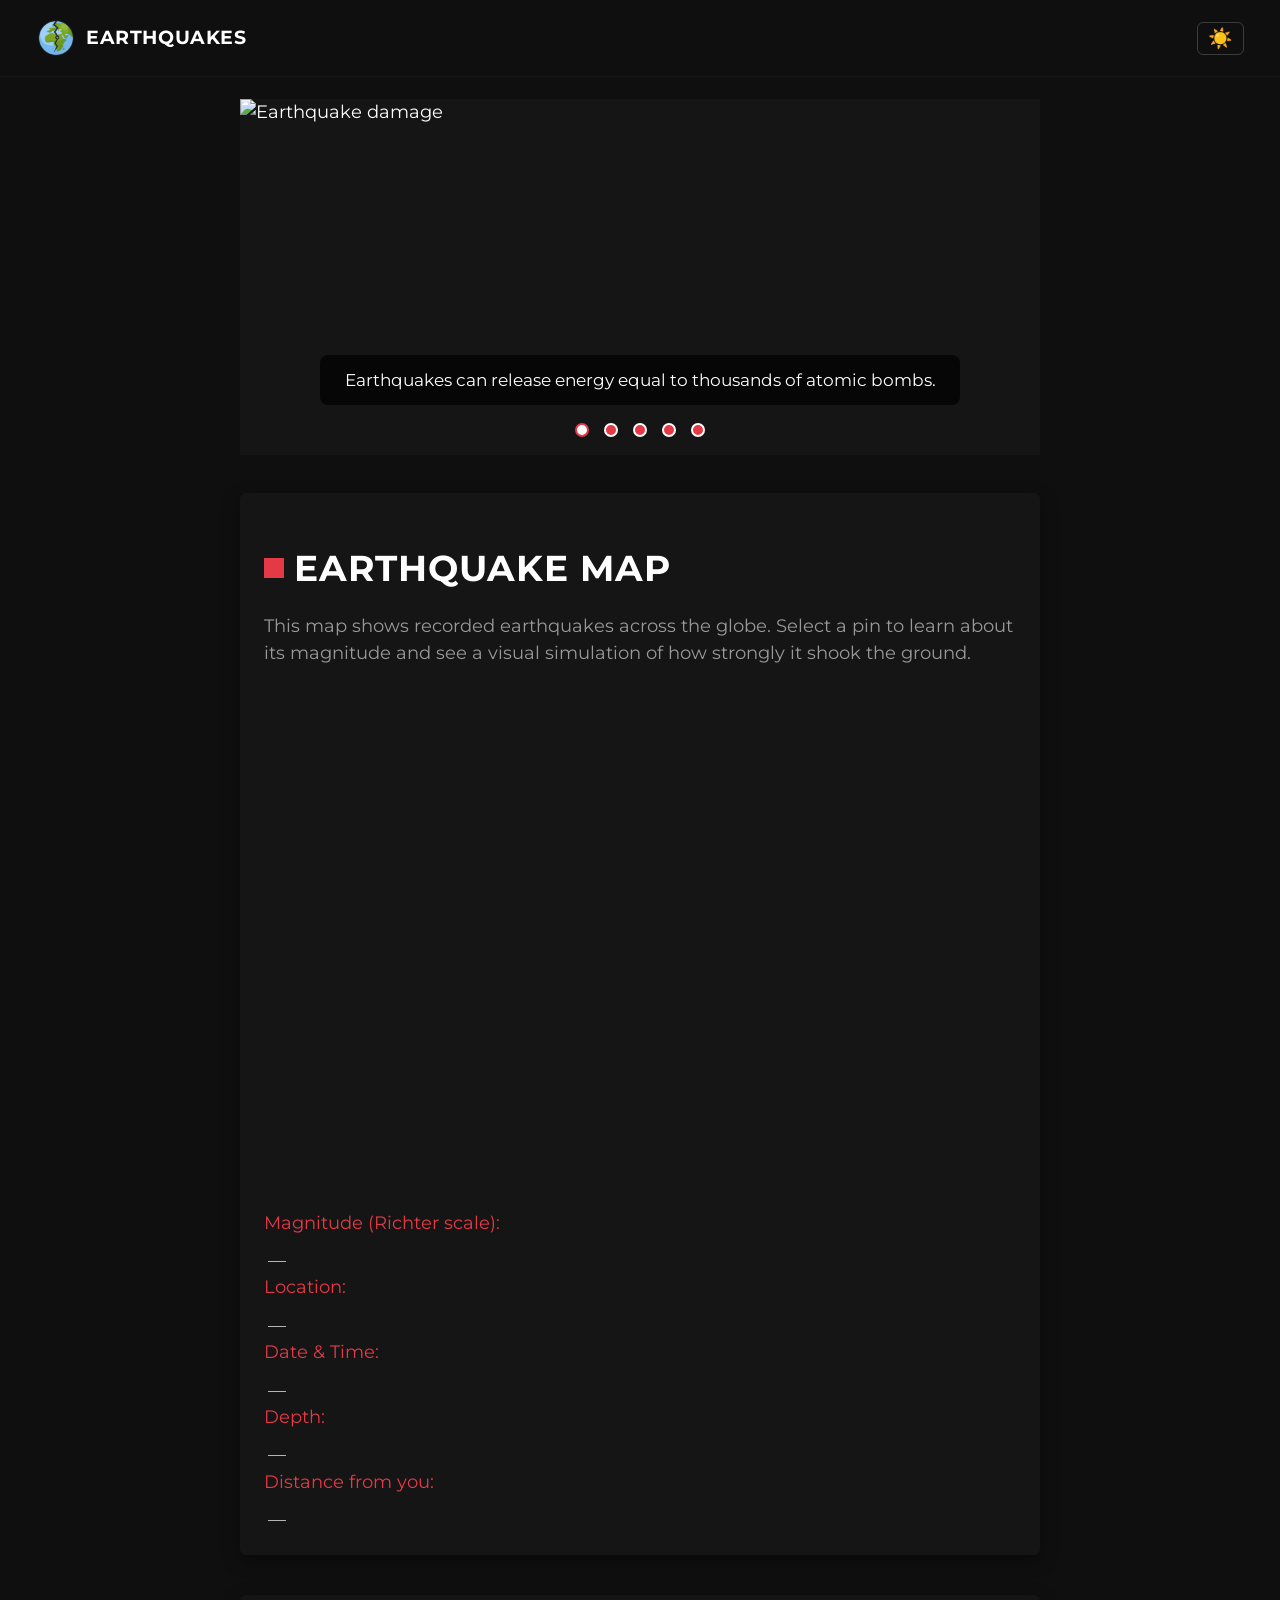
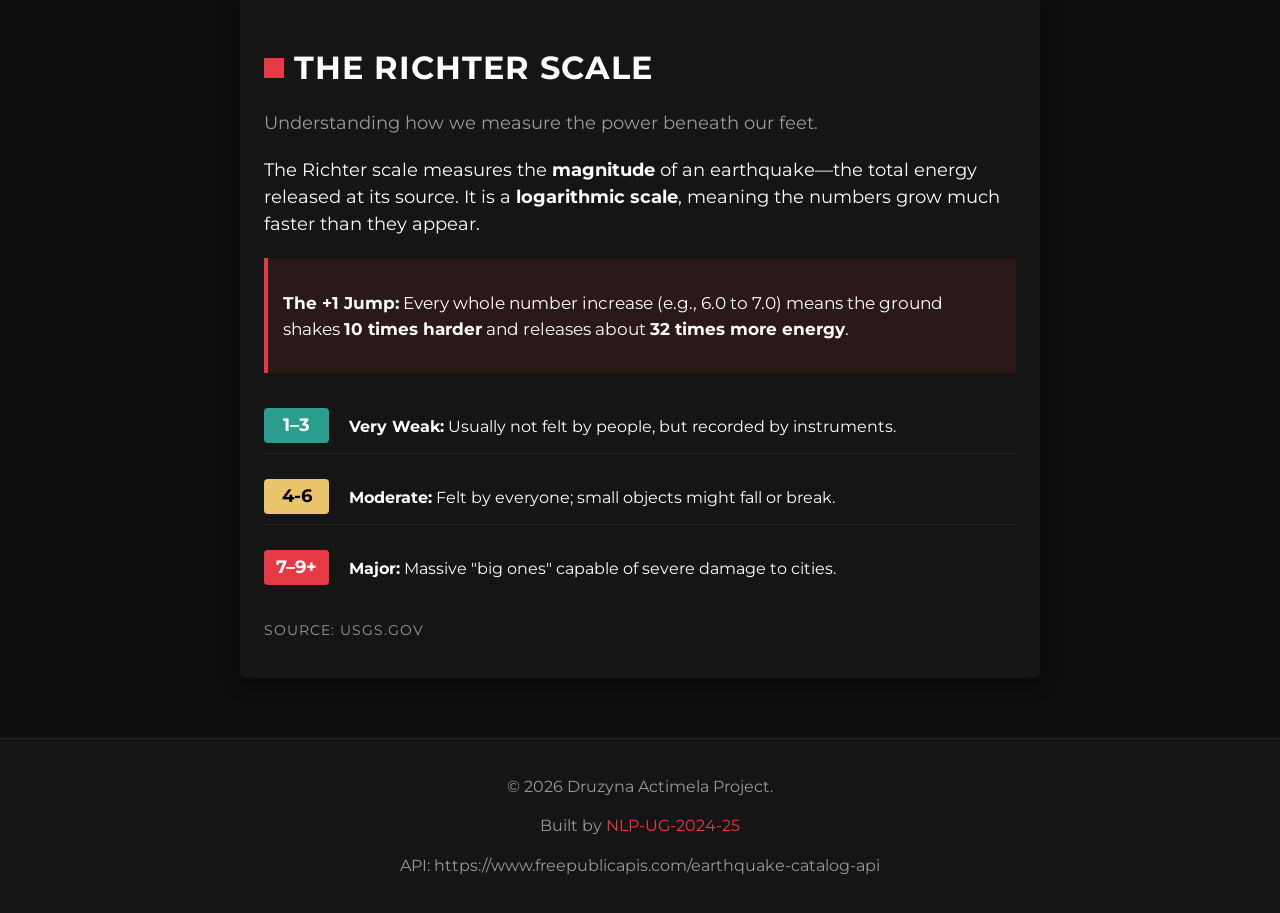
==== index.html @ ada2df1e "implementing API and leaflet map" ====
<!doctype html>
<html lang="en">
<head>
  <meta charset="utf-8" />
  <meta name="viewport" content="width=device-width, initial-scale=1" />
  <title>Earthquakes — Simple Layout</title>
  <link rel="icon" href="logo.png" type="image/png">
  <link href="https://fonts.googleapis.com/css2?family=Montserrat:wght@300;400;700&display=swap" rel="stylesheet">
  <link rel="stylesheet" href="https://unpkg.com/leaflet/dist/leaflet.css" />
  <link rel="stylesheet" href="style.css">
</head>
<body>

<header>
  <div class="logo">
    <img src="logo.png" alt="My Logo" style="height:40px;">
    <div class="site-name">EARTHQUAKES</div>
  </div>
  <button class="theme-toggle" id="theme-toggle" aria-label="Toggle light/dark mode">☀️</button>
</header>

<section class="hero slider">
  <input type="radio" name="slider" id="slide1" checked>
  <input type="radio" name="slider" id="slide2">
  <input type="radio" name="slider" id="slide3">
  <input type="radio" name="slider" id="slide4">
  <input type="radio" name="slider" id="slide5">

  <div class="slides">
    <div class="slide s1">
      <img src="https://live.staticflickr.com/4016/4274632760_034469a478_b.jpg" alt="Earthquake damage">
      <div class="caption">Earthquakes can release energy equal to thousands of atomic bombs.</div>
    </div>
    <div class="slide s2">
      <img src="https://live.staticflickr.com/5176/5472636511_6a7bc4518b_b.jpg" alt="Tectonic plates">
      <div class="caption">Most earthquakes occur along tectonic plate boundaries.</div>
    </div>
    <div class="slide s3">
      <img src="https://live.staticflickr.com/4058/4273890959_a460279fd7_b.jpg" alt="Seismic activity">
      <div class="caption">The largest earthquake ever recorded was a magnitude 9.5 in Chile in 1960.</div>
    </div>
    <div class="slide s4">
      <img src="https://img.freepik.com/free-photo/broken-road-separating-into-two-parts-by-earthquake-city-ai-generative_123827-23739.jpg" alt="Earthquake in the city">
      <div class="caption">Small earthquakes happen every day around the world.</div>
    </div>
    <div class="slide s5">
      <img src="https://img.freepik.com/free-photo/landscape-extreme-earthquake_23-2150879865.jpg" alt="Landscape earthquake">
      <div class="caption">Earthquakes can happen at any depth, from the surface to 700 kilometers deep.</div>
    </div>
  </div>

  <div class="dots">
    <label for="slide1" aria-label="Slide 1"></label>
    <label for="slide2" aria-label="Slide 2"></label>
    <label for="slide3" aria-label="Slide 3"></label>
    <label for="slide4" aria-label="Slide 4"></label>
    <label for="slide5" aria-label="Slide 5"></label>
  </div>
</section>

<main class="wrap">
  <div class="card">
    <h1>EARTHQUAKE MAP</h1>
    <p class="lead">
      This map shows recorded earthquakes across the globe. Select a pin to learn about its magnitude and see a visual simulation of how strongly it shook the ground.
    </p>

    <div class="info-row">
      <div class="map">
        <div id="map"></div>
      </div>
    </div>

    <div class="fields">
      <span>Magnitude (Richter scale): <span id="eq-magnitude" class="underscore">__</span></span>
      <span>Location: <span id="eq-location" class="underscore">__</span></span>
      <span>Date & Time: <span id="eq-date" class="underscore">__</span></span>
      <span>Depth: <span id="eq-depth" class="underscore">__</span></span>
      <span>Distance from you: <span id="eq-distance" class="underscore">__</span></span>
    </div>
  </div>
</main>

<section class="wrap">
  <div class="card richter-card">
    <h2>THE RICHTER SCALE</h2>
    <p class="lead">Understanding how we measure the power beneath our feet.</p>
    
    <div class="richter-description">
      <p>The Richter scale measures the <strong>magnitude</strong> of an earthquake—the total energy released at its source. It is a <strong>logarithmic scale</strong>, meaning the numbers grow much faster than they appear.</p>
      
      <div class="energy-callout">
        <p><strong>The +1 Jump:</strong> Every whole number increase (e.g., 6.0 to 7.0) means the ground shakes <strong>10 times harder</strong> and releases about <strong>32 times more energy</strong>.</p>
      </div>
    </div>

    <div class="richter-levels">
      <div class="level-item">
        <div class="level-badge low">1–3</div>
        <div class="level-text"><strong>Very Weak:</strong> Usually not felt by people, but recorded by instruments.</div>
      </div>
      <div class="level-item">
        <div class="level-badge mid">4-6</div>
        <div class="level-text"><strong>Moderate:</strong> Felt by everyone; small objects might fall or break.</div>
      </div>
      <div class="level-item">
        <div class="level-badge high">7–9+</div>
        <div class="level-text"><strong>Major:</strong> Massive "big ones" capable of severe damage to cities.</div>
      </div>
    </div>
    <p class="source-tag">Source: USGS.gov</p>
  </div>
</section>
  
<footer class="site-footer">
  <div class="footer-content">
    <p>&copy; 2026 Druzyna Actimela Project.</p>
    <p>Built by <a href="https://github.com/NLP-UG-2024-25" target="_blank">NLP-UG-2024-25</a></p>
    <p>API: https://www.freepublicapis.com/earthquake-catalog-api</p>
  </div>
</footer>

<script src="https://unpkg.com/leaflet/dist/leaflet.js"></script>
<script src="script.js"></script>
</body>
</html>
---- style.css ----
:root {
  --bg: #0f0f10;
  --card: #151515;
  --muted: #999;
  --accent: #e63946;
  --white: #fff;
  --gap: 24px;
  font-family: 'Montserrat', system-ui, -apple-system, 'Segoe UI', Roboto, Arial, sans-serif;
}

html {
  font-size: 15px;
}

@media (min-width: 601px) {
  html {
    font-size: 16px;
  }
}

@media (min-width: 1024px) {
  html {
    font-size: 18px;
  }
}

[data-theme="light"] {
  --bg:   #dde1e7;
  --card: #e8ecf0;
  --muted: #5a6170;
  --white: #1a1d23;
}

/* W LIGHT MODE MAPA MA BYĆ JASNA - usuwamy jakiekolwiek filtry odwracające */
[data-theme="light"] #map {
  filter: none !important;
}

/* W DARK MODE MAPA DOSTAWALNIE CIEMNIEJE */
[data-theme="dark"] #map {
  filter: invert(0.9) hue-rotate(180deg) brightness(0.7) contrast(1.2) !important;
}

body {
  transition: background 0.3s, color 0.3s;
  font-size: 1rem;
  line-height: 1.5;
  display: flex;
  flex-direction: column;
}

.theme-toggle {
  margin-left: auto;
  background: none;
  border: 1px solid rgba(128,128,128,0.4);
  border-radius: 6px;
  padding: 4px 10px;
  font-size: 1.1rem;
  cursor: pointer;
  color: var(--white);
  transition: border-color 0.2s, color 0.2s;
}
.theme-toggle:hover { border-color: var(--accent); }

* { box-sizing: border-box; }

html, body {
  min-height: 100vh;
  margin: 0;
  background: var(--bg);
  color: var(--white);
}

header {
  display: flex;
  align-items: center;
  gap: 12px;
  padding: 18px 36px;
  border-bottom: 1px solid rgba(255,255,255,0.03);
}
.logo { display: flex; align-items: center; gap: 10px; font-weight: 700; }
.site-name { letter-spacing: 0.6px; font-size: 1.05rem; }

main.wrap {
  padding: 0 18px;
  flex: 1;
}

.card {
  background: var(--card);
  padding: 24px;
  border-radius: 6px;
  max-width: 800px;
  margin: 20px auto;
  color: var(--white);
  box-shadow: 0 6px 18px rgba(0,0,0,0.4);
}

.card h1 {
  font-size: 2rem;
  margin-bottom: 10px;
  letter-spacing: 1px;
  position: relative;
  padding-left: 30px;
}

.card h1::before {
  content: "";
  position: absolute;
  left: 0;
  top: 50%;
  transform: translateY(-50%);
  width: 20px;
  height: 20px;
  background-color: var(--accent);
}

.card .lead {
  color: #999;
  margin-bottom: 20px;
  font-size: 1rem;
}

.info-row {
  display: flex;
  gap: 24px;
  align-items: flex-start;
  flex-wrap: wrap;
  margin-bottom: 20px;
}

.map {
  flex: 1;
  min-width: 300px;
}

/* LEAFLET CONTAINER STYLES */
#map {
  width: 100%;
  height: 500px;
  border-radius: 20px;
  overflow: hidden;
  z-index: 1;
}

.fields {
  color: #e63946;
  line-height: 1.8;
  margin-top: 20px;
}

.fields span {
  display: block;
}

.underscore {
  opacity: 0.8;
  margin-left: 4px;
  color: var(--white); /* Aby tekst danych miał kolor motywu, a nie cały na czerwono */
}

@media (max-width: 600px) {
  .info-row {
    flex-direction: column;
    align-items: center;
  }
}

.site-footer {
  background: var(--card);
  color: var(--muted);
  padding: 20px 18px;
  text-align: center;
  border-top: 1px solid rgba(255,255,255,0.05);
  margin-top: 40px;
  font-size: 0.875rem;
}

.site-footer a {
  color: var(--accent);
  text-decoration: none;
}

.site-footer a:hover {
  text-decoration: underline;
}

.slider {
  max-width: 800px;
  margin: 22px auto 18px;
  overflow: hidden;
  aspect-ratio: 18 / 8;
  position: relative;
  background: var(--card);
}

.slider input {
  display: none;
}

.slides {
  display: flex;
  height: 100%;
  transition: transform 0.8s ease-in-out;
}

.slide {
  min-width: 100%;
  height: 100%;
  position: relative; 
}

.slide img {
  width: 100%;
  height: 100%;
  object-fit: cover;
  display: block;
}

.slide .caption {
  position: absolute;
  bottom: 50px; 
  left: 50%;
  transform: translateX(-50%);
  z-index: 99; 
  background: rgba(0, 0, 0, 0.7);
  color: #fff;
  padding: 12px 24px;
  border-radius: 8px;
  font-size: 0.95rem;
  text-align: center;
  width: 80%; 
  pointer-events: none; 
}

#slide1:checked ~ .slides { transform: translateX(0%); }
#slide2:checked ~ .slides { transform: translateX(-100%); }
#slide3:checked ~ .slides { transform: translateX(-200%); }
#slide4:checked ~ .slides { transform: translateX(-300%); }
#slide5:checked ~ .slides { transform: translateX(-400%); }

.dots {
  position: absolute;
  bottom: 10px;
  width: 100%;
  text-align: center;
}

.dots label {
  display: inline-block;
  width: 10px;
  height: 10px;
  background: #e63946;
  border: 2px solid #ffffff;
  border-radius: 50%;
  margin: 0 5px;
  cursor: pointer;
  box-sizing: content-box;
}

#slide1:checked ~ .dots label[for="slide1"],
#slide2:checked ~ .dots label[for="slide2"],
#slide3:checked ~ .dots label[for="slide3"], 
#slide4:checked ~ .dots label[for="slide4"],
#slide5:checked ~ .dots label[for="slide5"] {
  background: #ffffff;
  border-color: #e63946;
}

.richter-card h2 {
  font-size: 1.75rem;
  letter-spacing: 1px;
  margin-bottom: 10px;
  position: relative;
  padding-left: 30px;
  color: var(--white);
}

.richter-card h2::before {
  content: "";
  position: absolute;
  left: 0;
  top: 50%;
  transform: translateY(-50%);
  width: 20px;
  height: 20px;
  background-color: var(--accent);
}

.richter-description {
  margin-bottom: 25px;
  color: var(--white);
}

.energy-callout {
  background: rgba(230, 57, 70, 0.1);
  border-left: 4px solid var(--accent);
  padding: 15px;
  margin: 20px 0;
  font-size: 0.95rem;
}

.richter-levels {
  display: flex;
  flex-direction: column;
  gap: 15px;
}

.level-item {
  display: flex;
  align-items: center;
  gap: 20px;
  padding: 10px 0;
  border-bottom: 1px solid rgba(255,255,255,0.05);
}

.level-item:last-child {
  border-bottom: none;
}

.level-badge {
  min-width: 65px;
  height: 35px;
  display: flex;
  align-items: center;
  justify-content: center;
  border-radius: 4px;
  font-weight: bold;
  color: #fff;
}

.level-badge.low  { background: #2a9d8f; }
.level-badge.mid  { background: #e9c46a; color: #000; } 
.level-badge.high { background: var(--accent); }

.level-text {
  font-size: 0.9rem;
  color: var(--white);
}

.source-tag {
  margin-top: 25px;
  font-size: 0.75rem;
  color: var(--muted);
  text-transform: uppercase;
  letter-spacing: 1px;
}

@media (max-width: 600px) {
  .card h1 { font-size: 1.6rem; }
  .richter-card h2 { font-size: 1.35rem; }
  .card .lead, .slide .caption, .level-text { font-size: 0.92rem; }
  .site-footer { font-size: 0.8rem; }
}

[data-theme="light"] .level-badge.mid {
  color: #000;
}
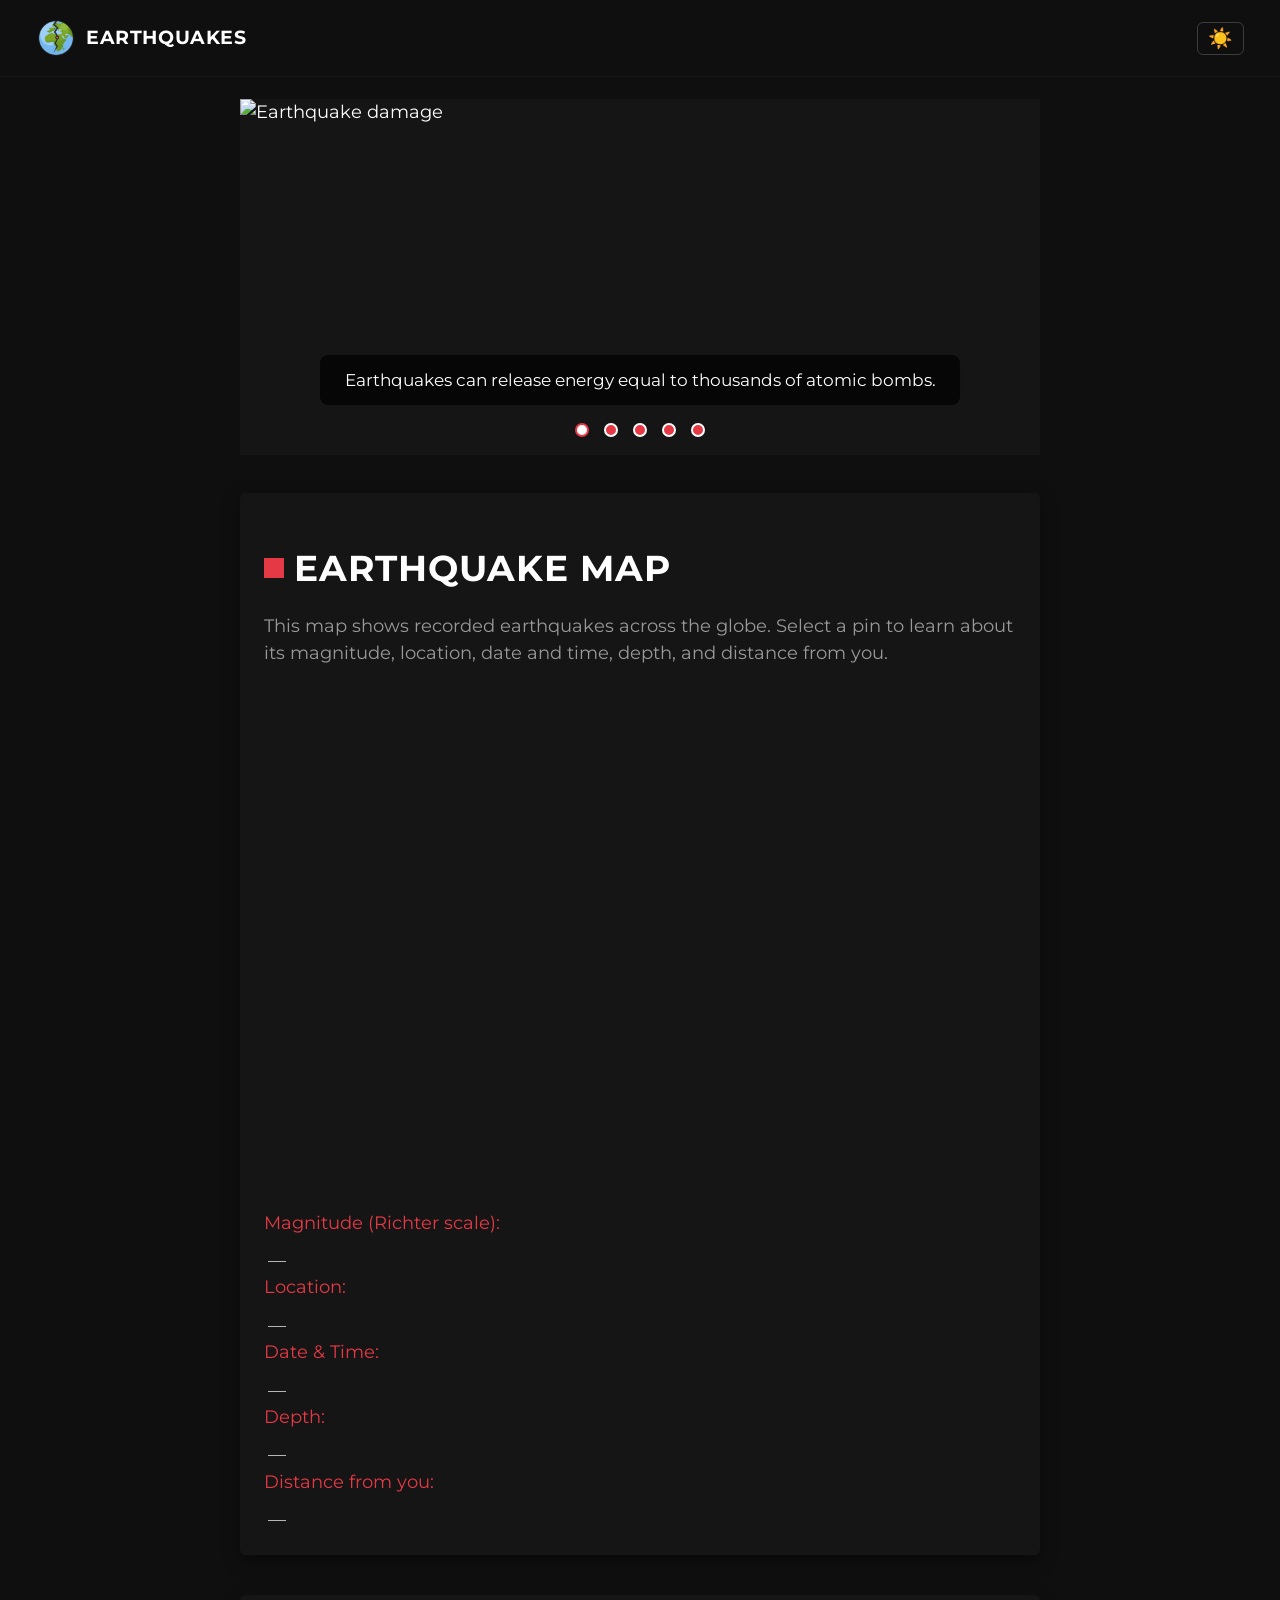
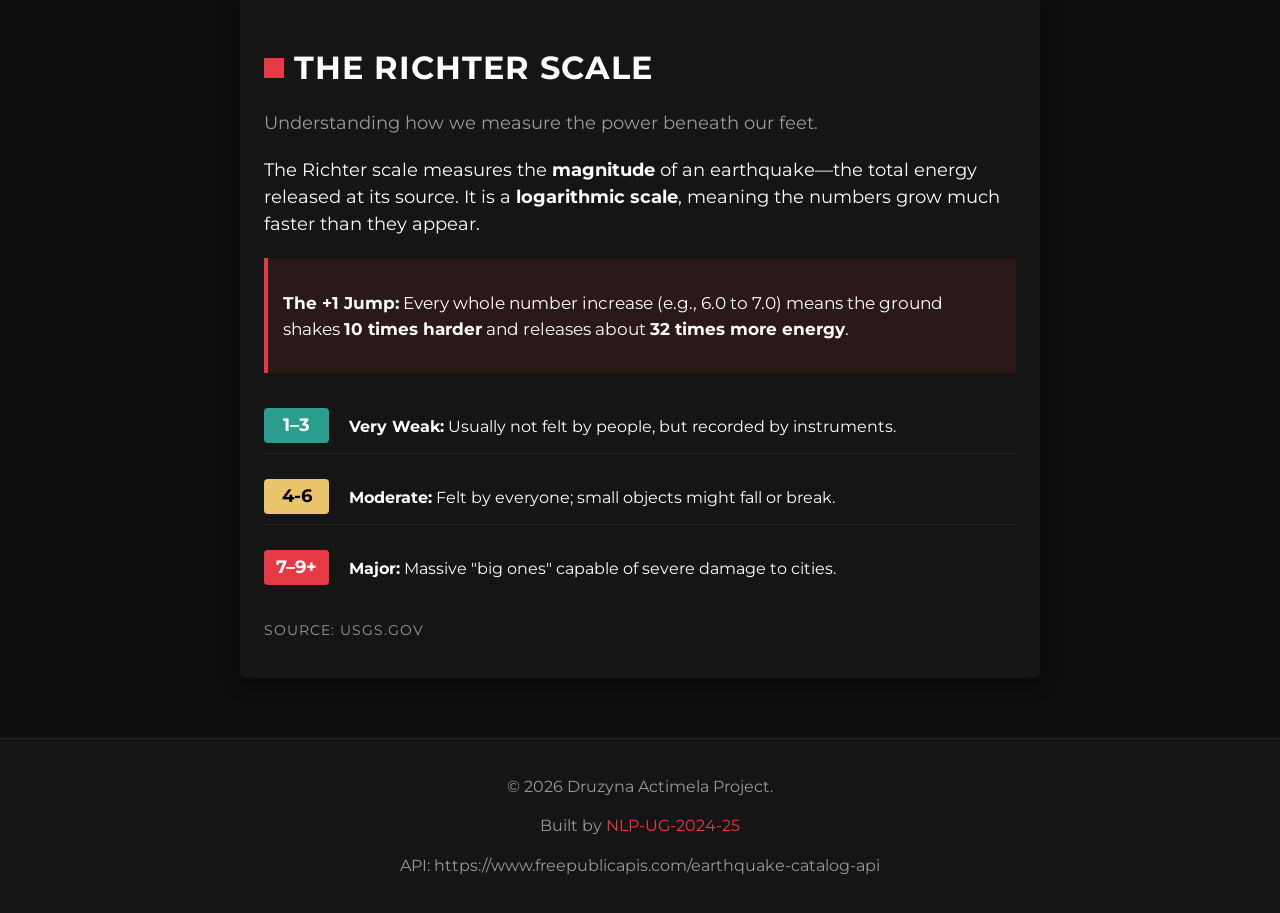
==== commit 754bfe06: "Update description of earthquake map details" ====
--- a/index.html
+++ b/index.html
@@ -62,7 +62,7 @@
   <div class="card">
     <h1>EARTHQUAKE MAP</h1>
     <p class="lead">
-      This map shows recorded earthquakes across the globe. Select a pin to learn about its magnitude and see a visual simulation of how strongly it shook the ground.
+      This map shows recorded earthquakes across the globe. Select a pin to learn about its magnitude, location, date and time, depth, and distance from you.
     </p>
 
     <div class="info-row">
@@ -123,4 +123,4 @@
 <script src="https://unpkg.com/leaflet/dist/leaflet.js"></script>
 <script src="script.js"></script>
 </body>
-</html>+</html>
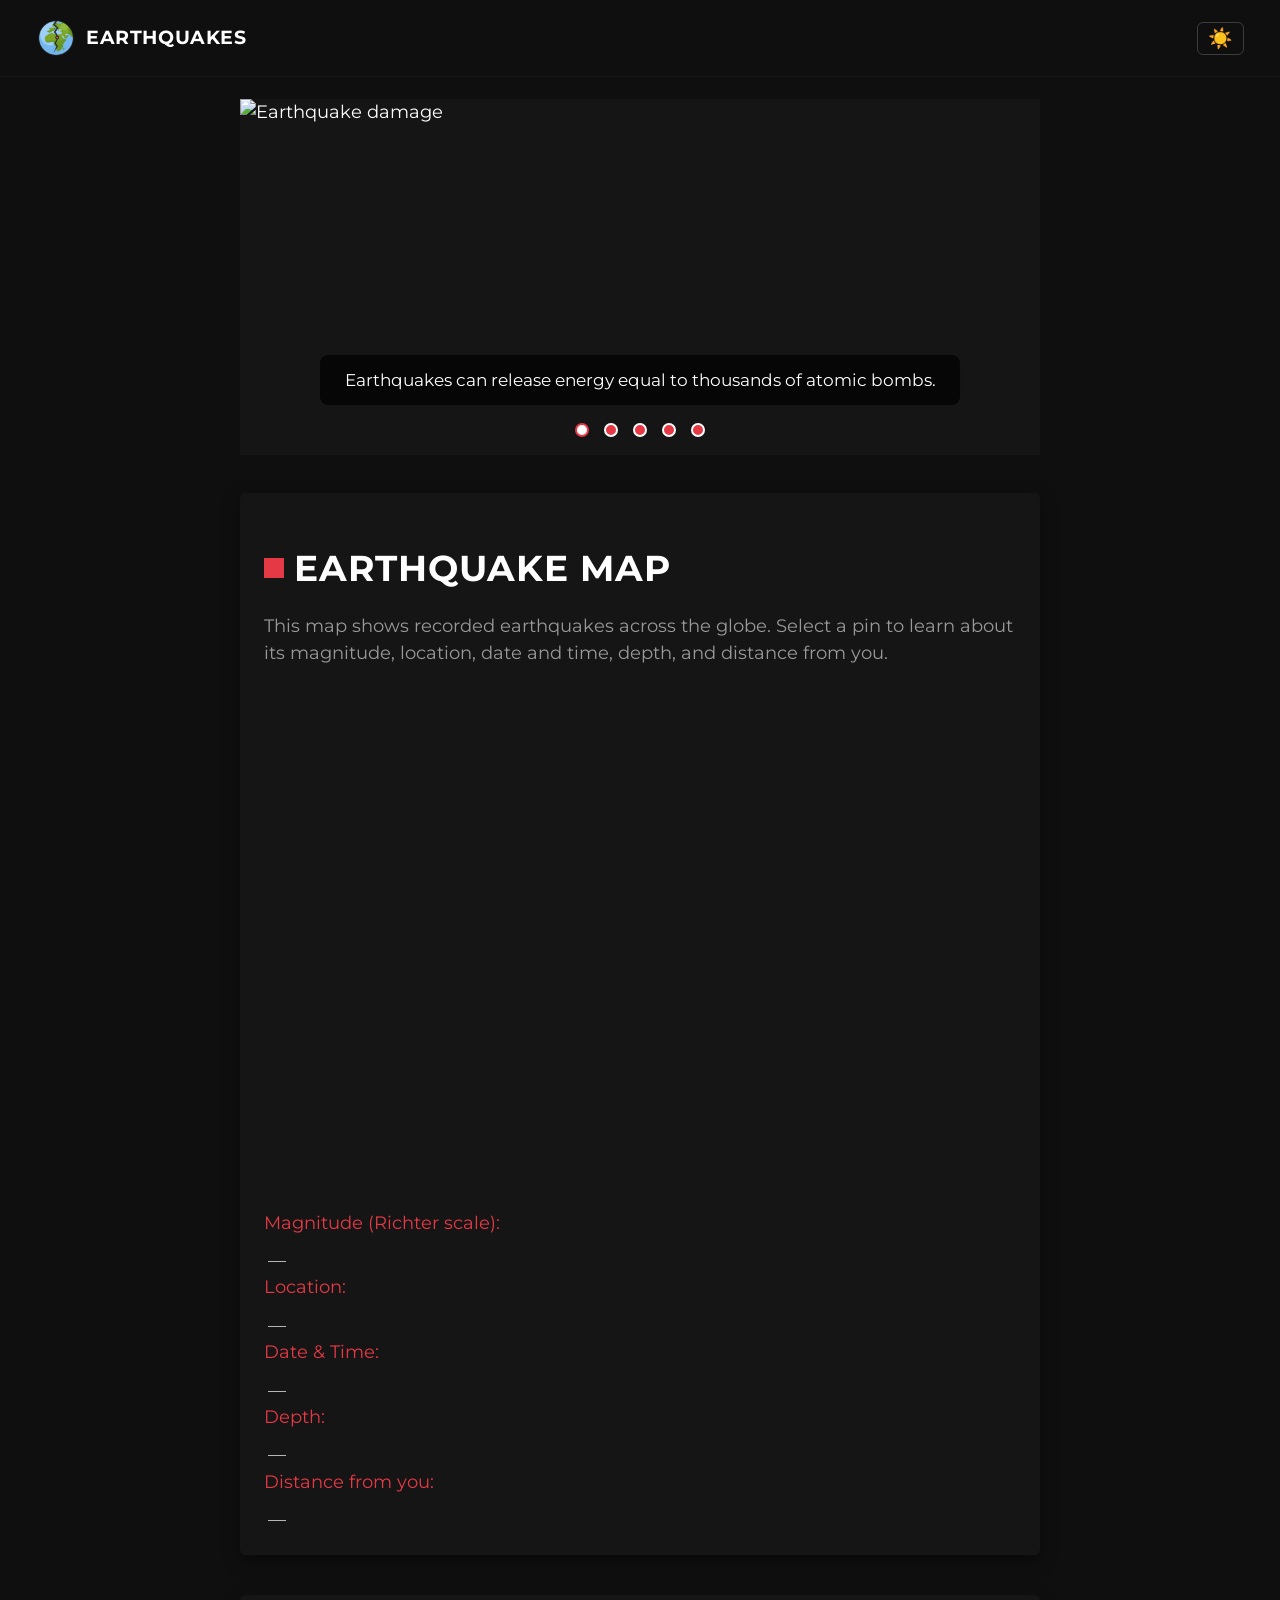
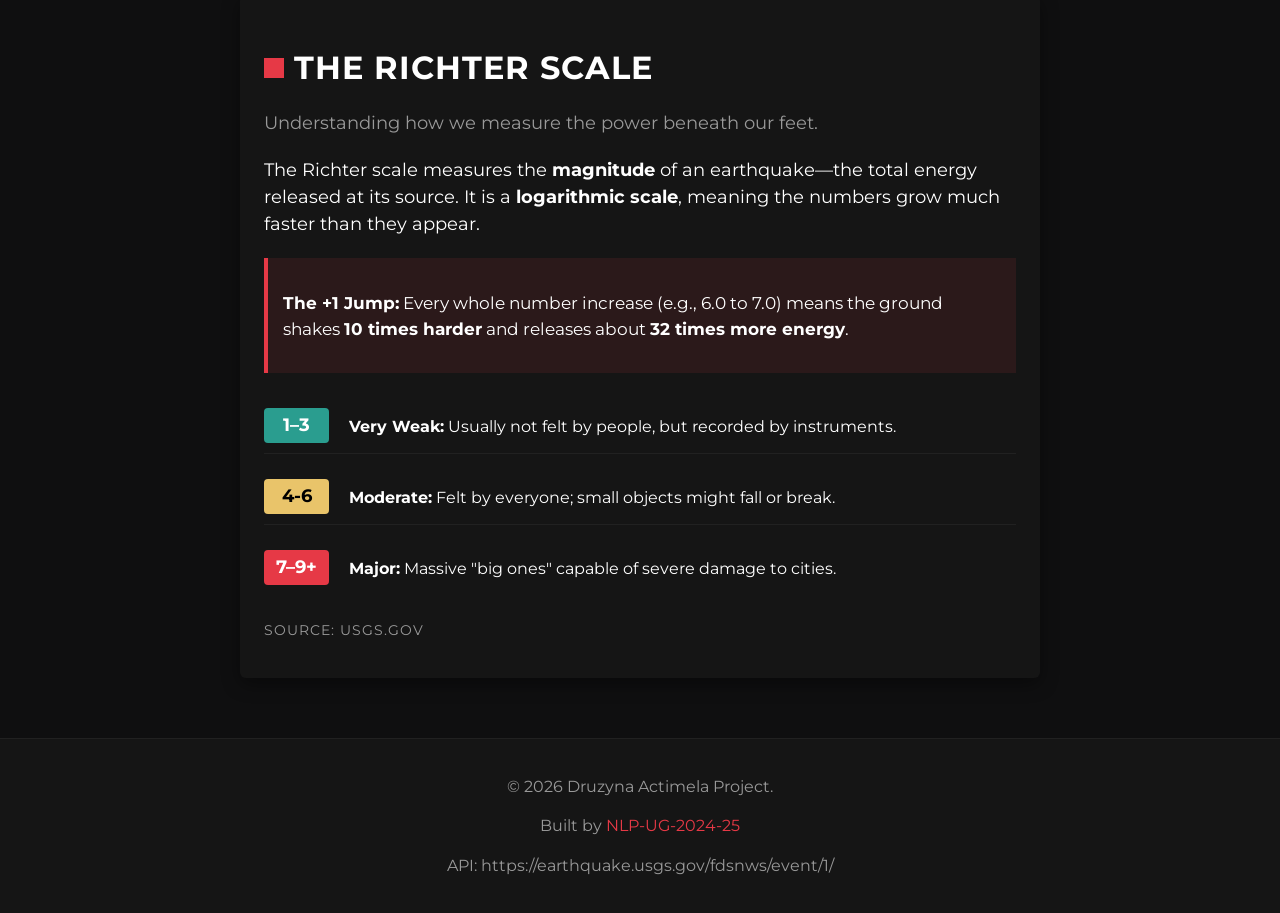
==== commit 538fe4a6: "Update API link in footer of index.html" ====
--- a/index.html
+++ b/index.html
@@ -116,7 +116,7 @@
   <div class="footer-content">
     <p>&copy; 2026 Druzyna Actimela Project.</p>
     <p>Built by <a href="https://github.com/NLP-UG-2024-25" target="_blank">NLP-UG-2024-25</a></p>
-    <p>API: https://www.freepublicapis.com/earthquake-catalog-api</p>
+    <p>API: https://earthquake.usgs.gov/fdsnws/event/1/</p>
   </div>
 </footer>
 
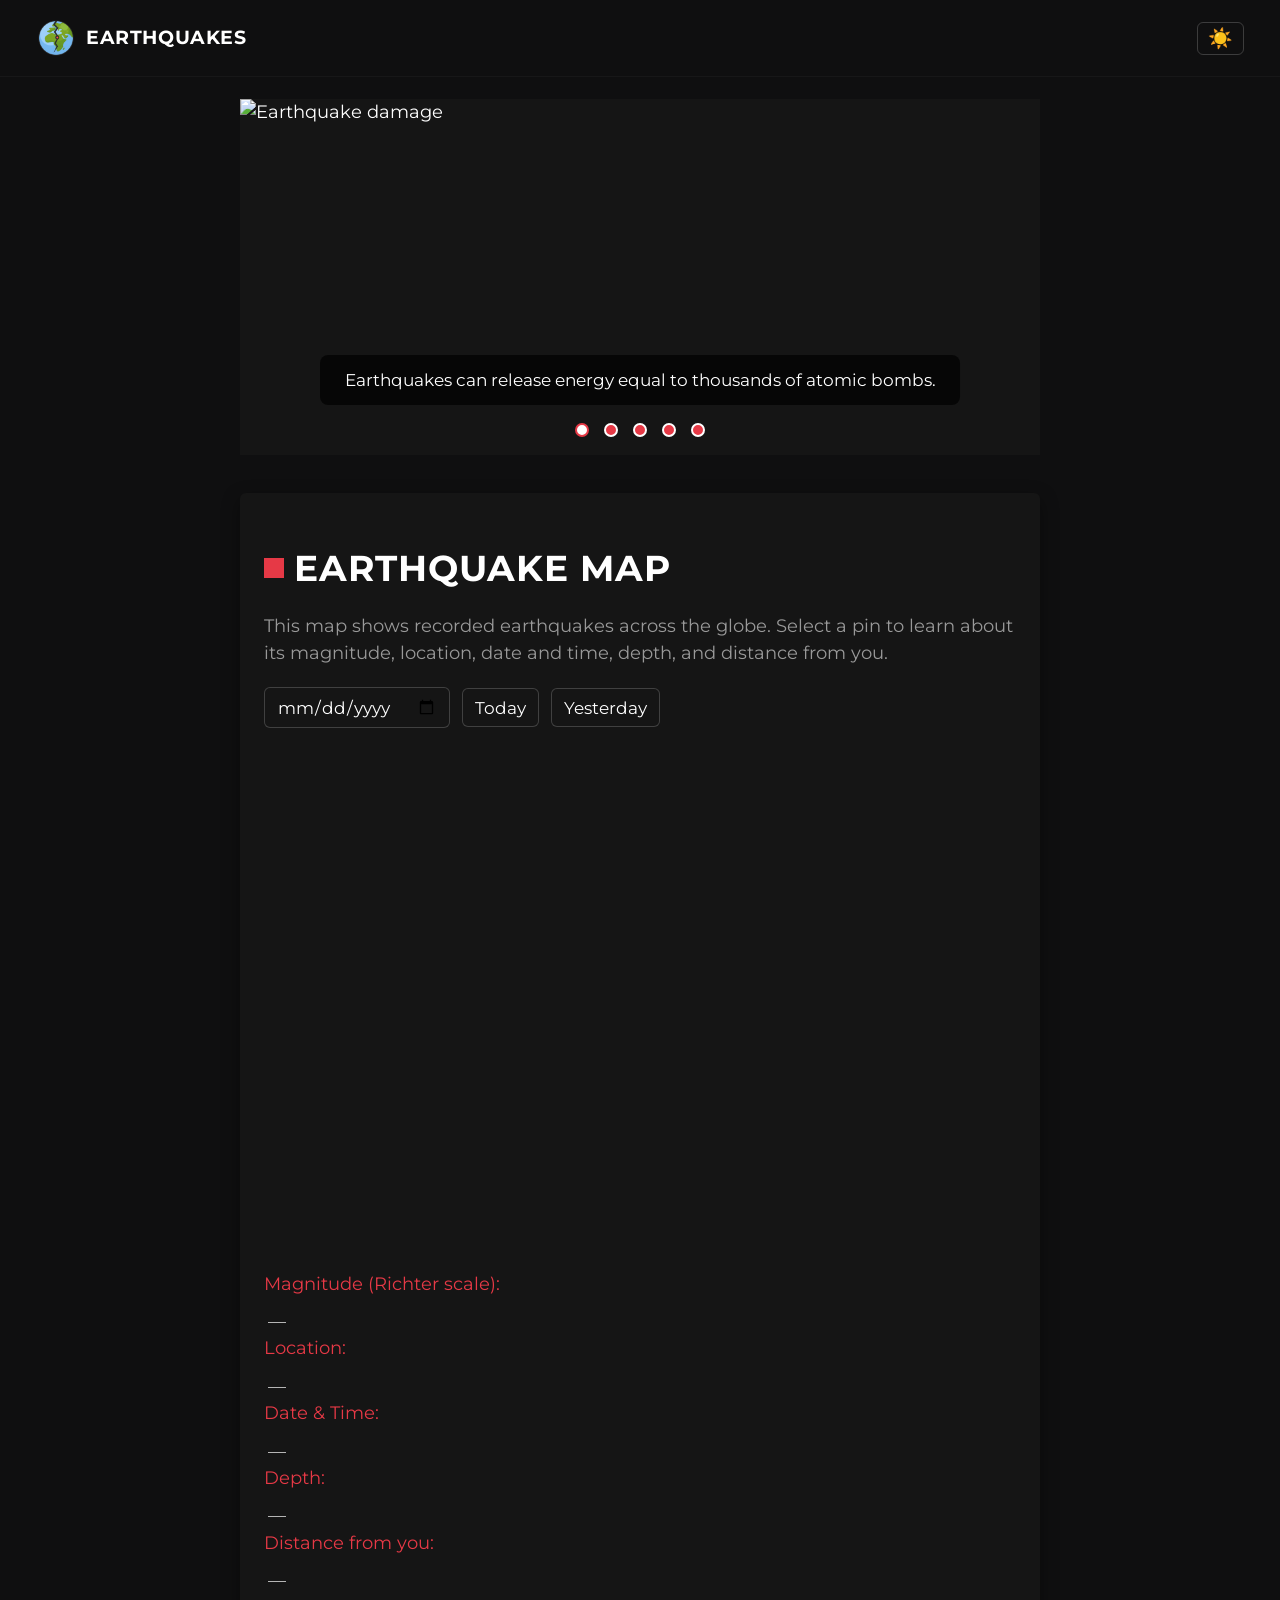
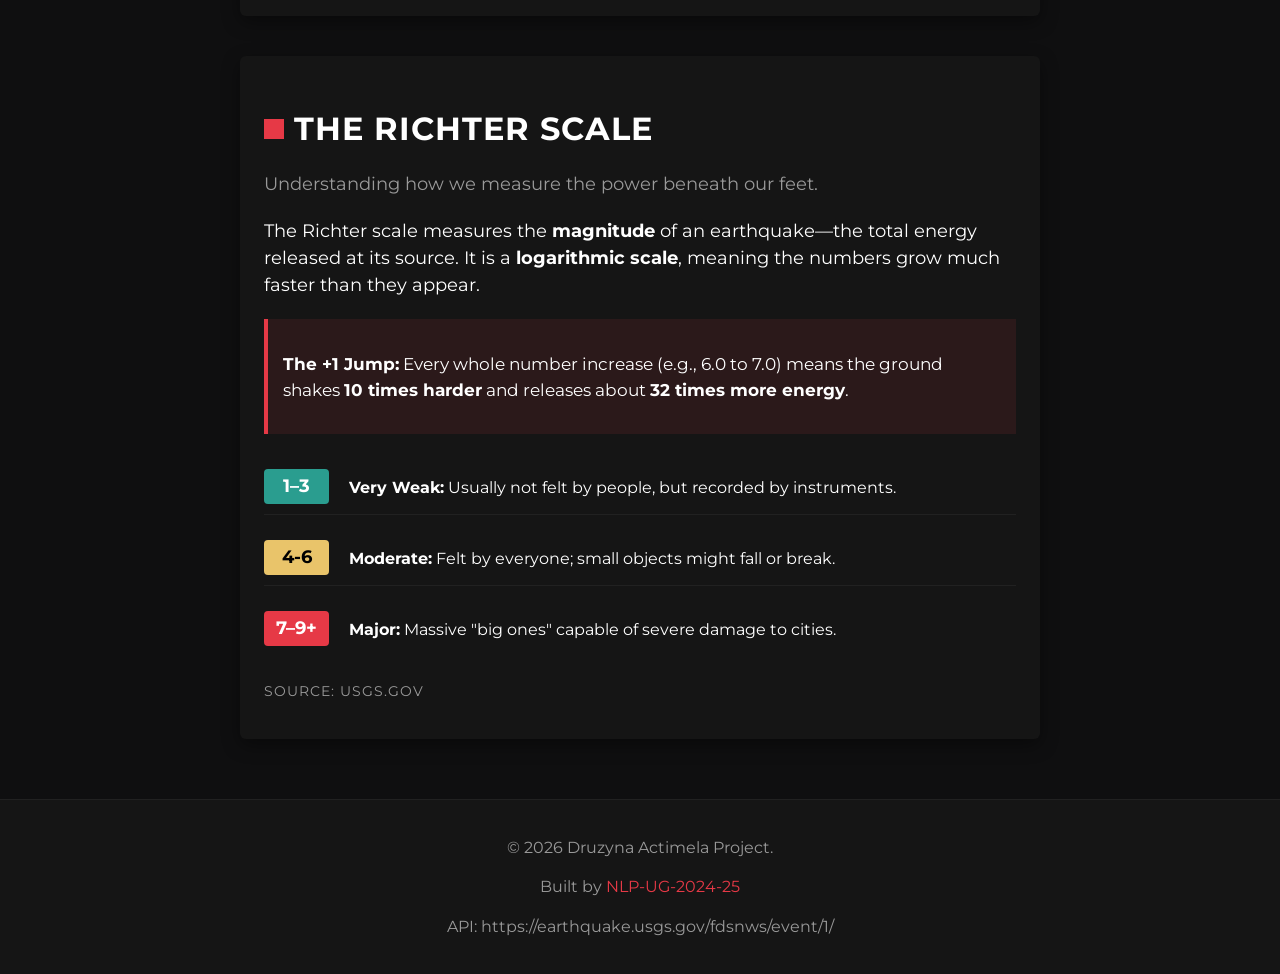
==== commit d8ae7646: "Add date picker and connect it to API" ====
--- a/index.html
+++ b/index.html
@@ -65,6 +65,12 @@
       This map shows recorded earthquakes across the globe. Select a pin to learn about its magnitude, location, date and time, depth, and distance from you.
     </p>
 
+    <div class="map-controls">
+      <input type="date" id="date-picker">
+      <button id="btn-today" class="ctrl-btn">Today</button>
+      <button id="btn-yesterday" class="ctrl-btn">Yesterday</button>
+    </div>
+
     <div class="info-row">
       <div class="map">
         <div id="map"></div>
@@ -122,5 +128,8 @@
 
 <script src="https://unpkg.com/leaflet/dist/leaflet.js"></script>
 <script src="script.js"></script>
+
+<script data-name="BMC-Widget" data-cfasync="false" src="https://cdnjs.buymeacoffee.com/1.0.0/widget.prod.min.js" data-id="ActimelTeam" data-description="Support me on Buy me a coffee!" data-message="Support ActimelTeam" data-color="#FF5F5F" data-position="Right" data-x_margin="18" data-y_margin="18"></script>
+  
 </body>
 </html>
--- a/style.css
+++ b/style.css
@@ -24,7 +24,12 @@
   }
 }
 
+[data-theme="dark"] {
+  color-scheme: dark;
+}
+
 [data-theme="light"] {
+  color-scheme: light;
   --bg:   #dde1e7;
   --card: #e8ecf0;
   --muted: #5a6170;
@@ -119,6 +124,32 @@
   color: #999;
   margin-bottom: 20px;
   font-size: 1rem;
+}
+
+.map-controls {
+  display: flex;
+  gap: 12px;
+  margin-bottom: 20px;
+  align-items: center;
+  flex-wrap: wrap;
+}
+
+.map-controls input[type="date"],
+.ctrl-btn {
+  background: var(--card);
+  color: var(--white);
+  border: 1px solid rgba(128,128,128,0.4);
+  border-radius: 6px;
+  padding: 8px 12px;
+  font-size: 0.95rem;
+  cursor: pointer;
+  font-family: inherit;
+  transition: border-color 0.2s, background 0.2s;
+}
+
+.map-controls input[type="date"]:hover,
+.ctrl-btn:hover {
+  border-color: var(--accent);
 }
 
 .info-row {
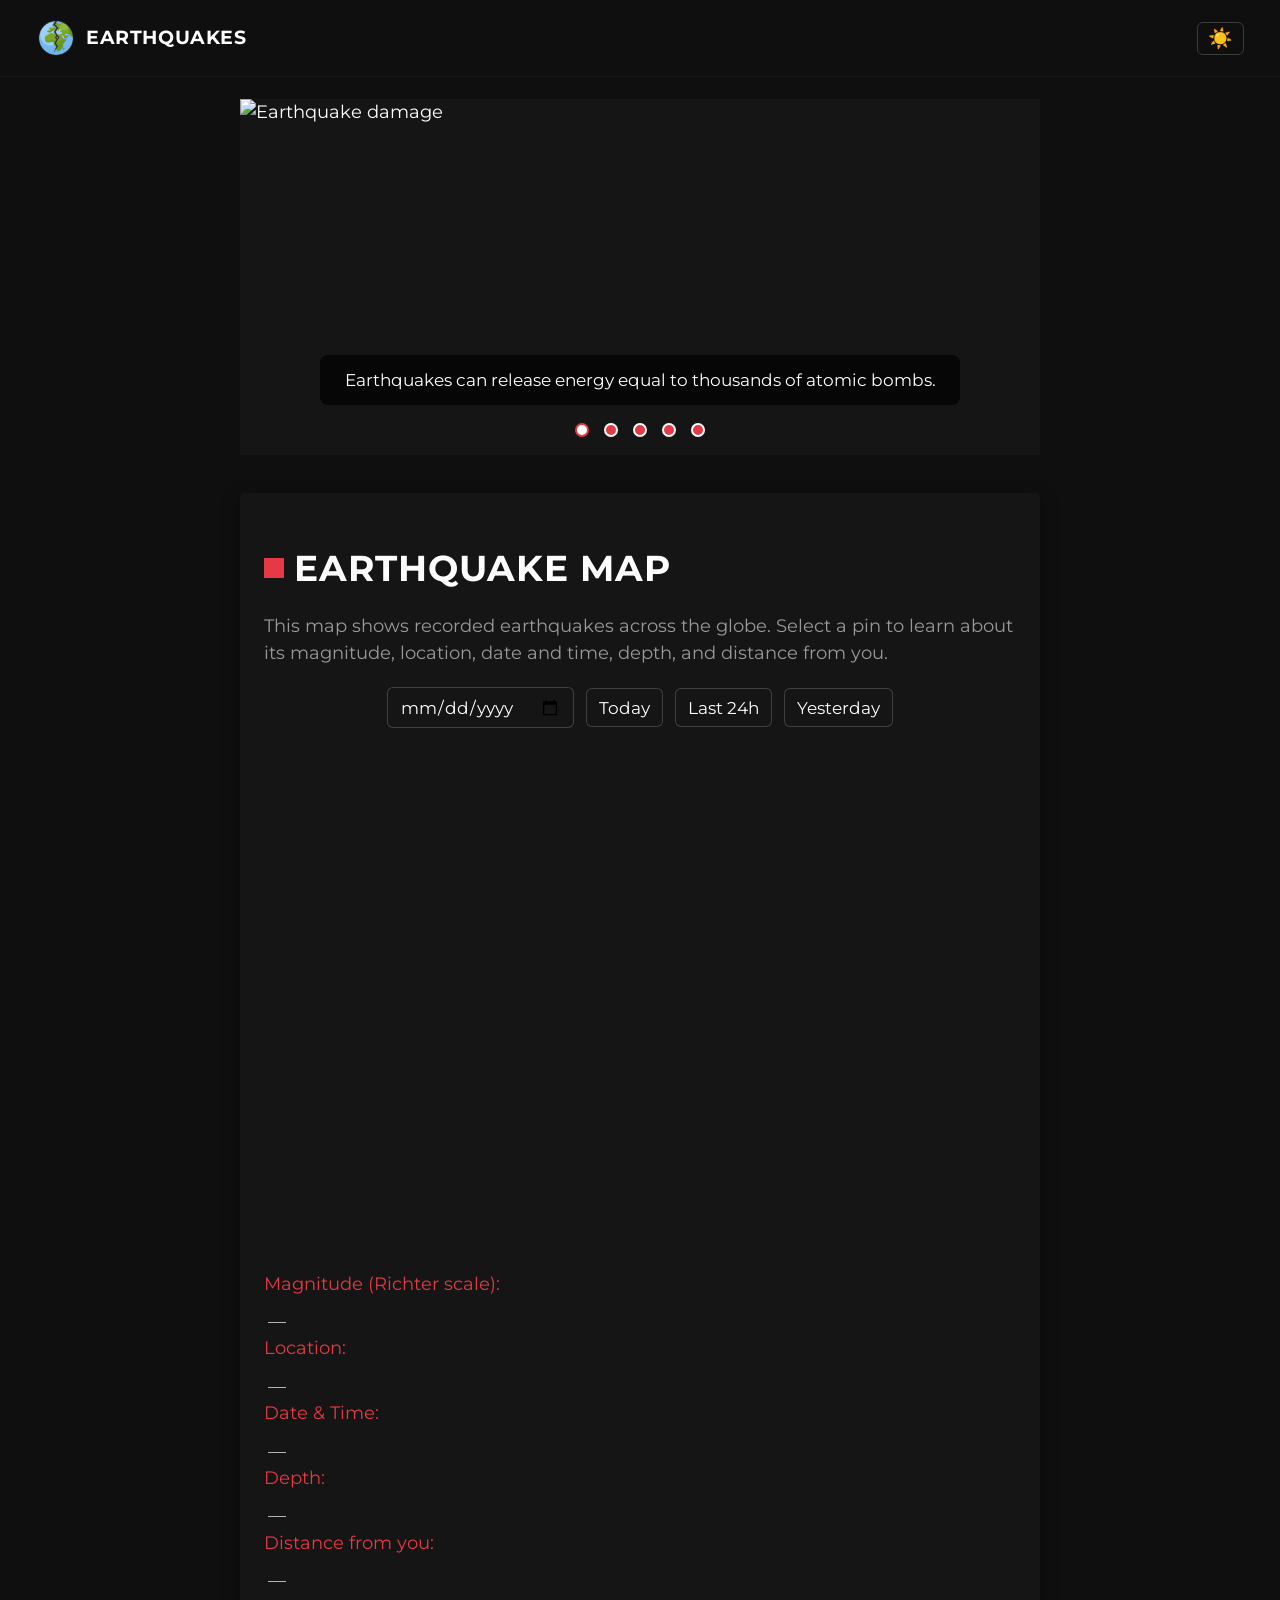
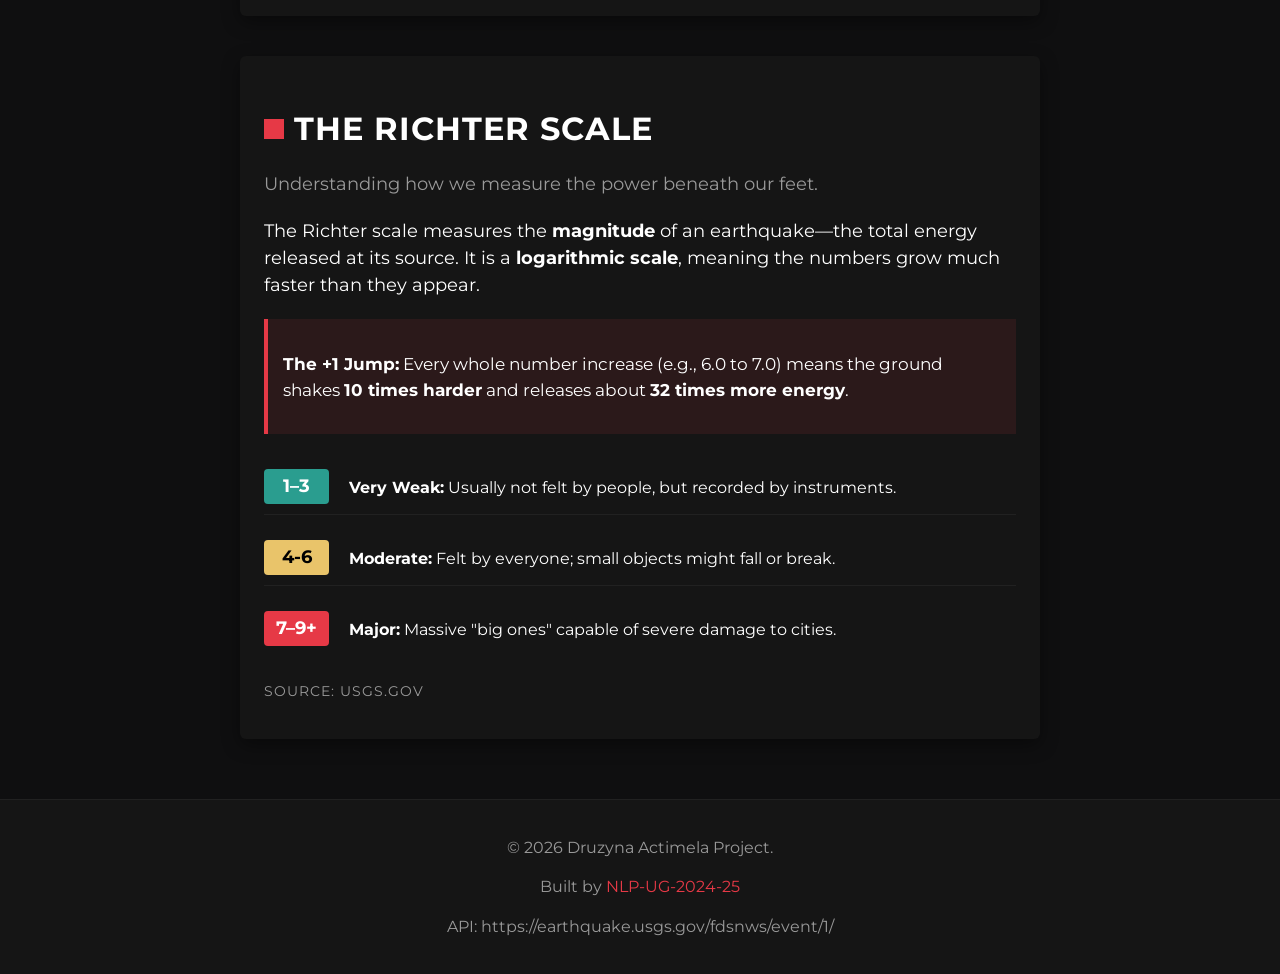
==== commit 95639b73: "Disambiguate "today" vs "last 24h" hours + add the "24h" buttom" ====
--- a/index.html
+++ b/index.html
@@ -68,6 +68,7 @@
     <div class="map-controls">
       <input type="date" id="date-picker">
       <button id="btn-today" class="ctrl-btn">Today</button>
+      <button id="btn-last24" class="ctrl-btn">Last 24h</button>
       <button id="btn-yesterday" class="ctrl-btn">Yesterday</button>
     </div>
 
--- a/style.css
+++ b/style.css
@@ -128,6 +128,7 @@
 
 .map-controls {
   display: flex;
+  justify-content: center;
   gap: 12px;
   margin-bottom: 20px;
   align-items: center;
@@ -148,7 +149,9 @@
 }
 
 .map-controls input[type="date"]:hover,
-.ctrl-btn:hover {
+.ctrl-btn:hover,
+.map-controls input[type="date"].active,
+.ctrl-btn.active {
   border-color: var(--accent);
 }
 
